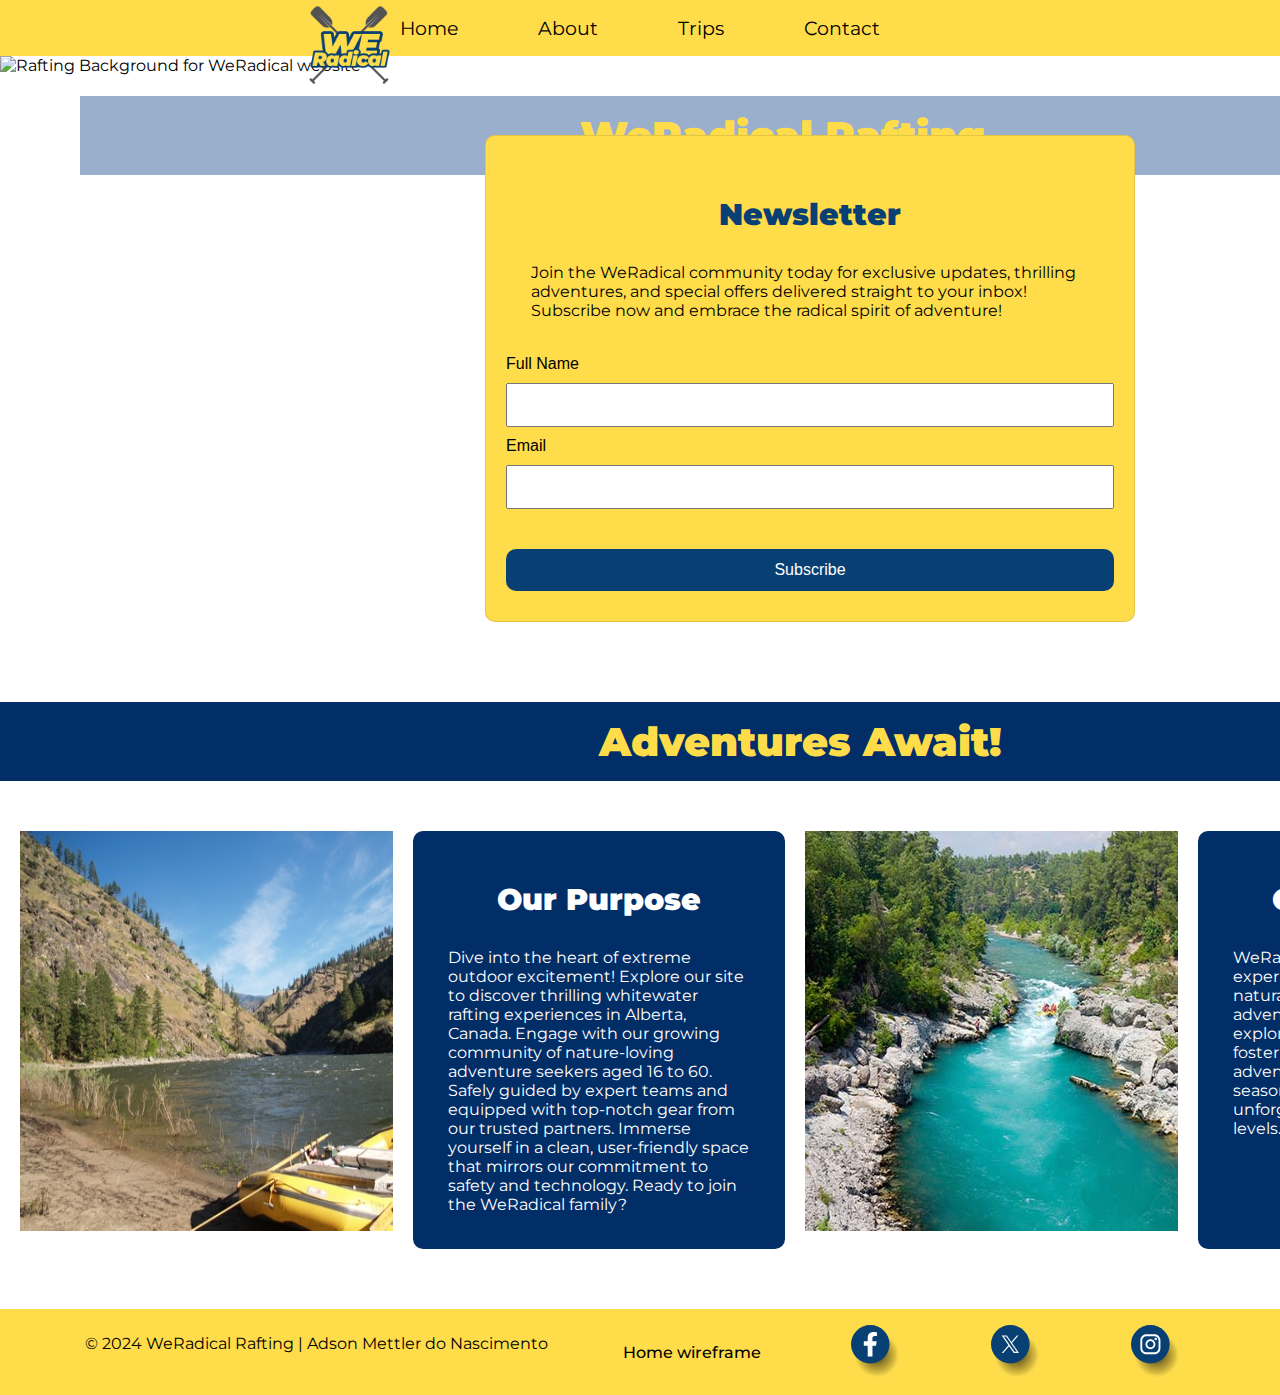
==== wwr/index.html @ 5e726e75 "updated 2024-04-09" ====
<!DOCTYPE html>
<html lang="en-US">
<head>
    <meta charset="UTF-8">
    <meta name="viewport" content="width=device-width, initial-scale=1.0">
    <title>Home | WeRadical website</title>
    <meta name="description" content="The Home Page of WeRadical. A company pursuit of adventure, safety, and the unyielding spirit of exploration.">
    <meta name="author" content="Adson Mettler do Nascimento">
    <link rel="stylesheet" href="styles/rafting.css">
</head>
<body>
    <header class="grid">
        <img src="images/logo.png" alt="Rafting Site Logo" width="100">
        <nav>
            <ul class="navigation">
                <li><a href="index.html">Home</a></li>
                <li><a href="about.html">About</a></li>
                <li><a href="trips.html">Trips</a></li>
                <li><a href="contact.html">Contact</a></li>
            </ul>
        </nav>
    </header>
    <main>
        <div class="hero">
            <img src="images/jackalope-west-unsplash-heropage.png" alt="Rafting Background for WeRadical website" width="1920">
            <section>
                <h1>WeRadical Rafting</h1>
            </section>
            <section class="flexbox-container">
                <div class="flexbox-button">
                    <a href="trips.html" class="button">Explore Our Trips Now!</a>
                </div>
            </section>
        <div>
            <form class="form-container">
                <h2>
                    Newsletter
                </h2>
                <p class="radio-message">Join the WeRadical community today for exclusive updates, thrilling adventures, and special offers delivered straight to your inbox! Subscribe now and embrace the radical spirit of adventure!</p>
                <div class="form-item">
                    <div class="form-item column">
                        <label for="fullname">Full Name</label>
                        <input type="text" id="fullname" name="fullname">
                    </div>
                    <div class="form-item column">
                        <label for="email">Email</label>
                        <input type="text" id="email" name="email">
                    </div>
                    <button type="submit">Subscribe</button>
                </div>
            </form>
            <div class="container">
                <div class="header">
                    <h1>Adventures Await!</h1>
                </div>
                <div class="content">
                    <div class="image">
                        <img src="images/salmon-boat-beach.jpg" alt="Rafting boat">
                    </div>
                    <div class="text">
                        <h2>Our Purpose</h2>
                        <p>Dive into the heart of extreme outdoor excitement! Explore our site to  discover thrilling whitewater rafting experiences in Alberta, Canada.  Engage with our growing community of nature-loving adventure seekers  aged 16 to 60. Safely guided by expert teams and equipped with top-notch  gear from our trusted partners. Immerse yourself in a clean,  user-friendly space that mirrors our commitment to safety and  technology. Ready to join the WeRadical family?</p>
                    </div>
                    <div class="image">
                        <img src="images/rafting58_600.jpg" alt="White Water Rafting landscape">
                    </div>
                    <div class="text">
                        <h2>Our Offerings</h2>
                        <p>WeRadical offers immersive experiences in Alberta's breathtaking natural landscapes, inviting adventure seekers aged 16 to 60 to explore challenging rapids while fostering camaraderie. With tailored adventures for both beginners and seasoned rafters, we ensure unforgettable experiences for all skill levels.</p>
                    </div>
                </div>
            </div>
    </main>
    <footer>
        <p>&copy; 2024 WeRadical Rafting | Adson Mettler do Nascimento</p>
            <nav class="sociallinks">
                <a href="https://www.figma.com/file/1MfiggdyAHxFcgs5xkenqQ/Wireframe-for-WeRadical-Contact-page?type=design&node-id=0%3A1&mode=design&t=2NAmxmzRXRmbnytL-1" target="_blank" class="wireframe">Home wireframe</a>
                <a href="https://facebook.com" target="_blank">
                    <img src="images/facebook.svg" alt="Facebook" width="50">
                </a>
                <a href="https://twitter.com" target="_blank">
                    <img src="images/twitterx.svg" alt="X Twitter" width="50">
                </a>
                <a href="https://instagram.com" target="_blank">
                    <img src="images/instagram.svg" alt="Instagram" width="50">
                </a>
            </nav>
    </footer>
</body>
</html>
---- wwr/styles/rafting.css ----
@import url('https://fonts.googleapis.com/css2?family=Montserrat:ital,wght@0,100..900;1,100..900&display=swap');

/* VARIABLES */

:root {
    --primary-color: #FFDD4A;
    --secondary-color: #F4FEC1;
    --accent1-color: #3C6997;
    --accent2-color: #094074;
    
    --heading-font: 'Montserrat', sans-serif;
    --paragraph-font: 'Montserrat', sans-serif;

    --nav-background-color: #ffffff;
    --nav-link-color: #000000;
    --nav-hover-link-color: #ffffff;
    --nav-hover-background-color: #094074;
}

* {
    margin: 0;
    padding: 0;
    box-sizing: border-box;
}

/* BODY starts */

body {
    font-family: var(--paragraph-font);
    max-width: 1600px;
}
body {
    font-family: 'Montserrat', sans-serif;
}


/* HEADER starts */

h1, h2, h3, h4, h5, h6 {
    font-family: var(--heading-font);
    color: var(--accent2-color);
}
header {
    background-color: var(--primary-color);
    display: grid;
    max-width: 1600px;
}

.navigation {
    display: flex;
    list-style: none;
    justify-content: center;
    font-size: 1.2rem;
}

nav a {
    display: block;
    color: var(--nav-link-color);
    text-decoration: none;
    padding: 1rem 40px;
}

.navigation a:hover {
    color: var(--nav-hover-link-color);
    background-color: var(--nav-hover-background-color);
}

header img {
    position: absolute;
    z-index: 1;
}

/* HEADER ends */
/* MAIN starts */

main div img {
    position: relative;
    width: 1600px;
    height: auto;
    display: flex;
    justify-content: center;
}

p {
    padding: 25px;
}

h1 {
    font-weight: 900;
}

h2 {
    font-weight: 800;
    text-align: center;
    padding-bottom: 20px;
    font-size: 28px;
}

/* MAIN ends */
/* FOOTER starts */

footer {
	display: flex;
    bottom: 0;
    background-color: var(--primary-color);
    font-size: 1rem;
    width: auto;
    justify-content: center;
}

footer nav a {
    display: flex;
    color: var(--nav-link-color);
    text-decoration: none;
    padding-left: 50px;
}

footer p {
    text-align: center;
}

.wireframe {
    justify-content: center;
    align-items: center;
    font-weight: 500;
}

.wireframe:hover {
    justify-content: center;
    align-items: center;
    background-color: #094074;
    color: #ffffff;
}

/* Class and sections */

.grid img {
    position: absolute;
    left: 300px;
}

.hero {
    position: relative;
    width: 1500px;
    height: auto;
}

.hero h1 {
    position: absolute;
    font-size: 40px;
    height: auto;
    top: 40px;
    left: 80px;
    padding-right: 500px;
    padding-left: 500px;
    padding-bottom: 15px;
    padding-top: 15px;
    background-color: rgba(0, 54, 125, 0.4);
    color: var(--primary-color);
    text-align: center;
}

.hero article img {
    position: absolute;
    display: block;
    width: 15%;
    height: auto;
    top: 380px;
    left: 900px;
    margin: auto;
    z-index: 1;
}

.hero section img {
    display: block;
    width: 45%;
    height: auto;
}

.hero article p {
    position: absolute;
    display: block;
    top: 360px;
    left: 500px;
    width: 650px;
    padding-right: 280px;
    padding-bottom: 30px;
    background-color: rgba(0, 0, 0, 0.65);
    color: #ffffff;
    margin: auto;
}

section {
    display: flex;
    justify-content: space-around;
}

.flexbox-container {
    display: flex;
    padding-top: 20px;
}

.flexbox-item {
    width: 600px;
}


.flexbox-button .button {
    position: absolute;
    display: block;
    justify-content: center;
    width: 300px;
    top: 450px;
    left: 650px;
    margin: 40px 0 10px;
    background-color: #FFDD4A;
    color: #094074;
    border: none;
    border-radius: 10px;
    padding: 12px;
    font-size: 16px;
    font-weight: 600;
    text-decoration: none;
    text-align: center;
}

.flexbox-button:hover .button {
    background-color: #094074;
    color: #ffffff;
    text-decoration: none;
}

/* GRID OF IMAGES using FLEXBOX */

div h2 {
    padding-top: 40px;
    padding-bottom: 5px;
}

.h2 {
    color: rgba(0, 0, 0, 0.0);
    z-index: 1;
    align-self: flex-start;
}


.flexbox-container-2 {
    height: 800px;
    display: flex;
    flex-direction: row;
    justify-content: right;
    align-items: center;
    flex-wrap: wrap;
}

.img {
    width: 700px;
    height: auto;
    margin: -150px;
}

.img-1 {
    min-height: 100px;
}

.img-2 {
    min-height: 100px;
}

.img-3 {
    min-height: 100px;
    flex-shrink: 0;
    align-self: flex-start;
    width: 800px;
}

.img-4 {
    min-height: 100px;
}

.img-5 {
    min-height: 100px;
}

figcaption {
    background-color: var(--accent2-color);
    color: #fff;
    font: italic smaller sans-serif;
    padding: 3px;
    text-align: center;
    max-width: 200px;
  }

  .sociallinks {
    display: flex;
}


/* EMPLOYER at Contact Page */

.employergrid {
    display: flex;
    column-gap: 80px;
    justify-content: center;
    padding-top: 200px;
    padding-bottom: 80px;
}

.employergrid h1 {
    position: absolute;
    z-index: 1;
    top: 160px;
}

.employer {
    width: 200px;
}

.employer img {
    width: 200px;
    height: auto;
    align-items: center;
}

/* EMPLOYERS end page */

/* FORM STYLE */

.form-container {
    position: relative;
    left: 60px;
}

form {
    width: 650px;
    margin: 40px auto 20px;
    padding: 20px;
    border: 1px solid rgba(0, 0, 0, 0.1);
    border-radius: 10px;
    background-color: #FFDD4A;
    display: grid;
}


h2 {
    padding: 10px;
    color: #094074;
    font-size: 30px;
    font-weight: 900;
    padding-top: 20px;
}

label {
    padding-bottom: 10px;
    padding-top: 10px;
}

label, input, button, select, textarea {
    font-family: Arial, sans-serif;
}

input, select, textarea {
    padding: 20px;
    font-size: 16px;
}

input {
    height: 22px;
    vertical-align: bottom;
}

.radio-message {
    display: flex;
    justify-content: center;
}

.radio {
    display: inline-flex;
    align-items: center;
    margin-right: 10px;
}



button {
    margin: 40px 0 10px;
    background-color: #094074;
    color: #fff;
    border: none;
    border-radius: 10px;
    padding: 12px;
    font-size: 16px;
}

button:hover {
    background-color: #F4FEC1;
    color: #094074;
}

.form-item {
    display: grid;
}

input[type="checkbox"] {
    width: 22px;
    height: 22px;
    vertical-align: bottom;
    margin-right: 10px;
}

.checkbox label {
    display: inline-flex;
    padding-top: 20px;
}


/* CONTACT INFO PAGE starts */

.contact-container {
    display: flex;
    justify-content: center;
    align-items: flex-start;
    padding-top: 80px;
}

.contact-item {
    padding-top: 140px;
    padding-bottom: 80px;
}

.contact-item img {
    width: 40px;
}

.contact-item-1 {
    position: absolute;
    z-index: 1;
    justify-self: center;
    top: 1280px;
    font-size: 40px;
}

.contact-item-2 {
    display: flex;
    flex-direction: column;
}

.contact-item-3 {
    padding-left: 150px;
}

.contact-item-3 h3 {
    padding-bottom: 20px;
}

.contact-item-3 iframe {
    width: 500px;
    height: 300px;
}


/* HOME PAGE BODY SECTION 3 */


.container {
    max-width: 1600px;
    margin: 0 auto;
    padding: 20px;
    max-height: 800px;
}

.header h1 {
    position: relative;
    text-align: center;
    left: -20px;
    width: 1600px;
    margin-bottom: 30px;
    z-index: 1;
    font-family: 'Montserrat', sans-serif;
    background-color: rgb(2, 46, 104);
}

.content {
    display: grid;
    grid-template-columns: repeat(auto-fit, minmax(300px, 1fr));
    gap: 20px;
    justify-content: space-around;
    width: 1550px;
}

.image {
    overflow: hidden;
    position: relative; /* Add position relative to create stacking context */
}

.image img {
    justify-content: space-around;
    width: 500px;
    height: 400px;
    margin-top: 60px;
    margin-bottom: 40px;
}

.text {
    position: relative; /* Position absolutely relative to the image */
    bottom: 0; /* Align to the bottom of the image */
    width: auto;
    background-color: rgb(2, 46, 104, 1); /* Dark transparent background */
    color: #fff; /* White text color */
    padding: 10px;
    border-radius: 10px;
    margin-top: 60px;
    margin-bottom: 40px;
}

.text h2 {
    color: #fff;
}

.text p {
    margin: 0;
}
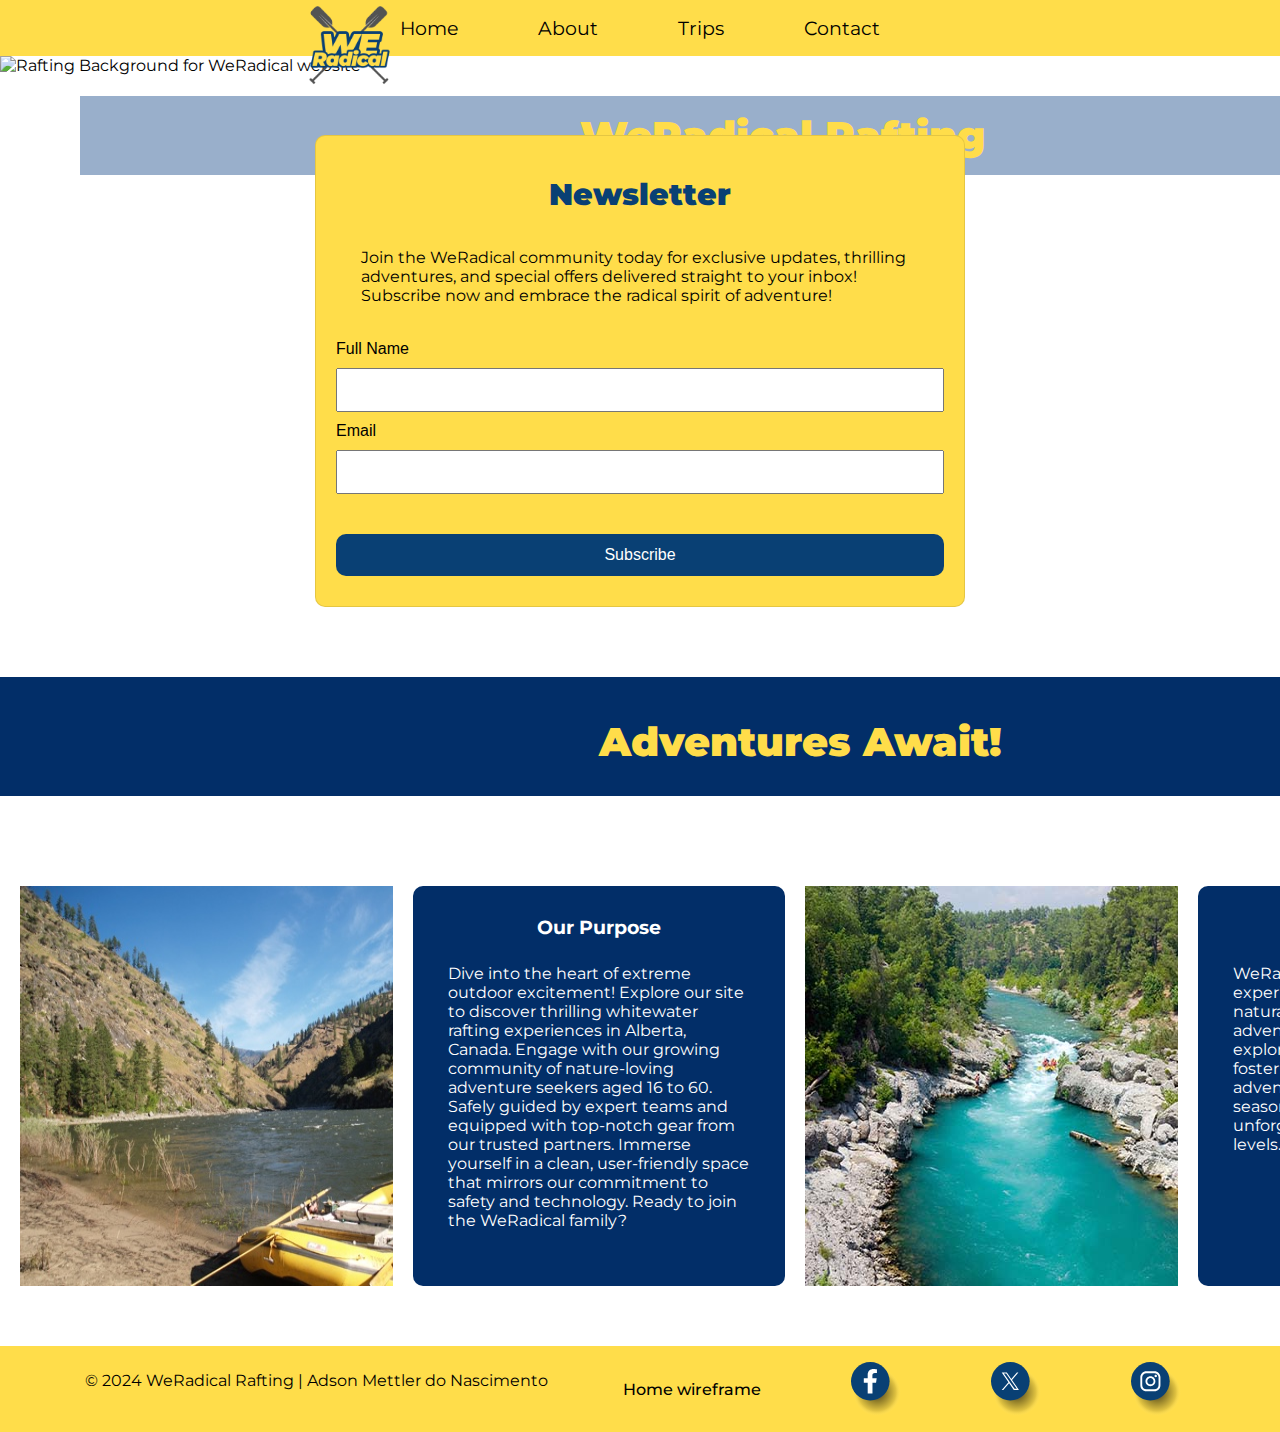
==== commit c5090213: "updated 2024-04-09" ====
--- a/wwr/index.html
+++ b/wwr/index.html
@@ -24,53 +24,51 @@
     <main>
         <div class="hero">
             <img src="images/jackalope-west-unsplash-heropage.png" alt="Rafting Background for WeRadical website" width="1920">
-            <section>
+            <section class="flexbox-container">
                 <h1>WeRadical Rafting</h1>
-            </section>
-            <section class="flexbox-container">
                 <div class="flexbox-button">
                     <a href="trips.html" class="button">Explore Our Trips Now!</a>
                 </div>
             </section>
-        <div>
-            <form class="form-container">
-                <h2>
-                    Newsletter
-                </h2>
-                <p class="radio-message">Join the WeRadical community today for exclusive updates, thrilling adventures, and special offers delivered straight to your inbox! Subscribe now and embrace the radical spirit of adventure!</p>
-                <div class="form-item">
-                    <div class="form-item column">
-                        <label for="fullname">Full Name</label>
-                        <input type="text" id="fullname" name="fullname">
-                    </div>
-                    <div class="form-item column">
-                        <label for="email">Email</label>
-                        <input type="text" id="email" name="email">
-                    </div>
+        </div>
+        <form class="form-container">
+            <h2>
+                Newsletter
+            </h2>
+            <p class="radio-message">Join the WeRadical community today for exclusive updates, thrilling adventures, and special offers delivered straight to your inbox! Subscribe now and embrace the radical spirit of adventure!</p>
+            <div class="form-item">
+                <div class="form-item column">
+                    <label for="fullname">Full Name</label>
+                    <input type="text" id="fullname" name="fullname">
+                </div>
+                <div class="form-item column">
+                    <label for="email">Email</label>
+                    <input type="text" id="email" name="email">
                     <button type="submit">Subscribe</button>
                 </div>
-            </form>
-            <div class="container">
-                <div class="header">
-                    <h1>Adventures Await!</h1>
+            </div>
+        </form>
+        <div class="container">
+            <div class="header">
+                <h2>Adventures Await!</h2>
+            </div>
+            <div class="content">
+                <div class="image">
+                    <img src="images/salmon-boat-beach.jpg" alt="Rafting boat">
                 </div>
-                <div class="content">
-                    <div class="image">
-                        <img src="images/salmon-boat-beach.jpg" alt="Rafting boat">
-                    </div>
-                    <div class="text">
-                        <h2>Our Purpose</h2>
-                        <p>Dive into the heart of extreme outdoor excitement! Explore our site to  discover thrilling whitewater rafting experiences in Alberta, Canada.  Engage with our growing community of nature-loving adventure seekers  aged 16 to 60. Safely guided by expert teams and equipped with top-notch  gear from our trusted partners. Immerse yourself in a clean,  user-friendly space that mirrors our commitment to safety and  technology. Ready to join the WeRadical family?</p>
-                    </div>
-                    <div class="image">
-                        <img src="images/rafting58_600.jpg" alt="White Water Rafting landscape">
-                    </div>
-                    <div class="text">
-                        <h2>Our Offerings</h2>
-                        <p>WeRadical offers immersive experiences in Alberta's breathtaking natural landscapes, inviting adventure seekers aged 16 to 60 to explore challenging rapids while fostering camaraderie. With tailored adventures for both beginners and seasoned rafters, we ensure unforgettable experiences for all skill levels.</p>
-                    </div>
+                <div class="text">
+                    <h3>Our Purpose</h3>
+                    <p>Dive into the heart of extreme outdoor excitement! Explore our site to  discover thrilling whitewater rafting experiences in Alberta, Canada.  Engage with our growing community of nature-loving adventure seekers  aged 16 to 60. Safely guided by expert teams and equipped with top-notch  gear from our trusted partners. Immerse yourself in a clean,  user-friendly space that mirrors our commitment to safety and  technology. Ready to join the WeRadical family?</p>
+                </div>
+                <div class="image">
+                    <img src="images/rafting58_600.jpg" alt="White Water Rafting landscape">
+                </div>
+                <div class="text">
+                    <h3>Our Offerings</h3>
+                    <p>WeRadical offers immersive experiences in Alberta's breathtaking natural landscapes, inviting adventure seekers aged 16 to 60 to explore challenging rapids while fostering camaraderie. With tailored adventures for both beginners and seasoned rafters, we ensure unforgettable experiences for all skill levels.</p>
                 </div>
             </div>
+        </div>
     </main>
     <footer>
         <p>&copy; 2024 WeRadical Rafting | Adson Mettler do Nascimento</p>
--- a/wwr/styles/rafting.css
+++ b/wwr/styles/rafting.css
@@ -329,7 +329,7 @@
 
 .form-container {
     position: relative;
-    left: 60px;
+    left: auto;
 }
 
 form {
@@ -470,15 +470,21 @@
     max-height: 800px;
 }
 
-.header h1 {
+.header h2 {
     position: relative;
     text-align: center;
     left: -20px;
     width: 1600px;
     margin-bottom: 30px;
+    margin-top: 30px;
     z-index: 1;
     font-family: 'Montserrat', sans-serif;
     background-color: rgb(2, 46, 104);
+    font-size: 40px;
+    height: auto;
+    color: var(--primary-color);
+    text-align: center;
+    padding-bottom: 30px;
 }
 
 .content {
@@ -514,8 +520,10 @@
     margin-bottom: 40px;
 }
 
-.text h2 {
+.text h3 {
     color: #fff;
+    text-align: center;
+    margin-top: 20px;
 }
 
 .text p {
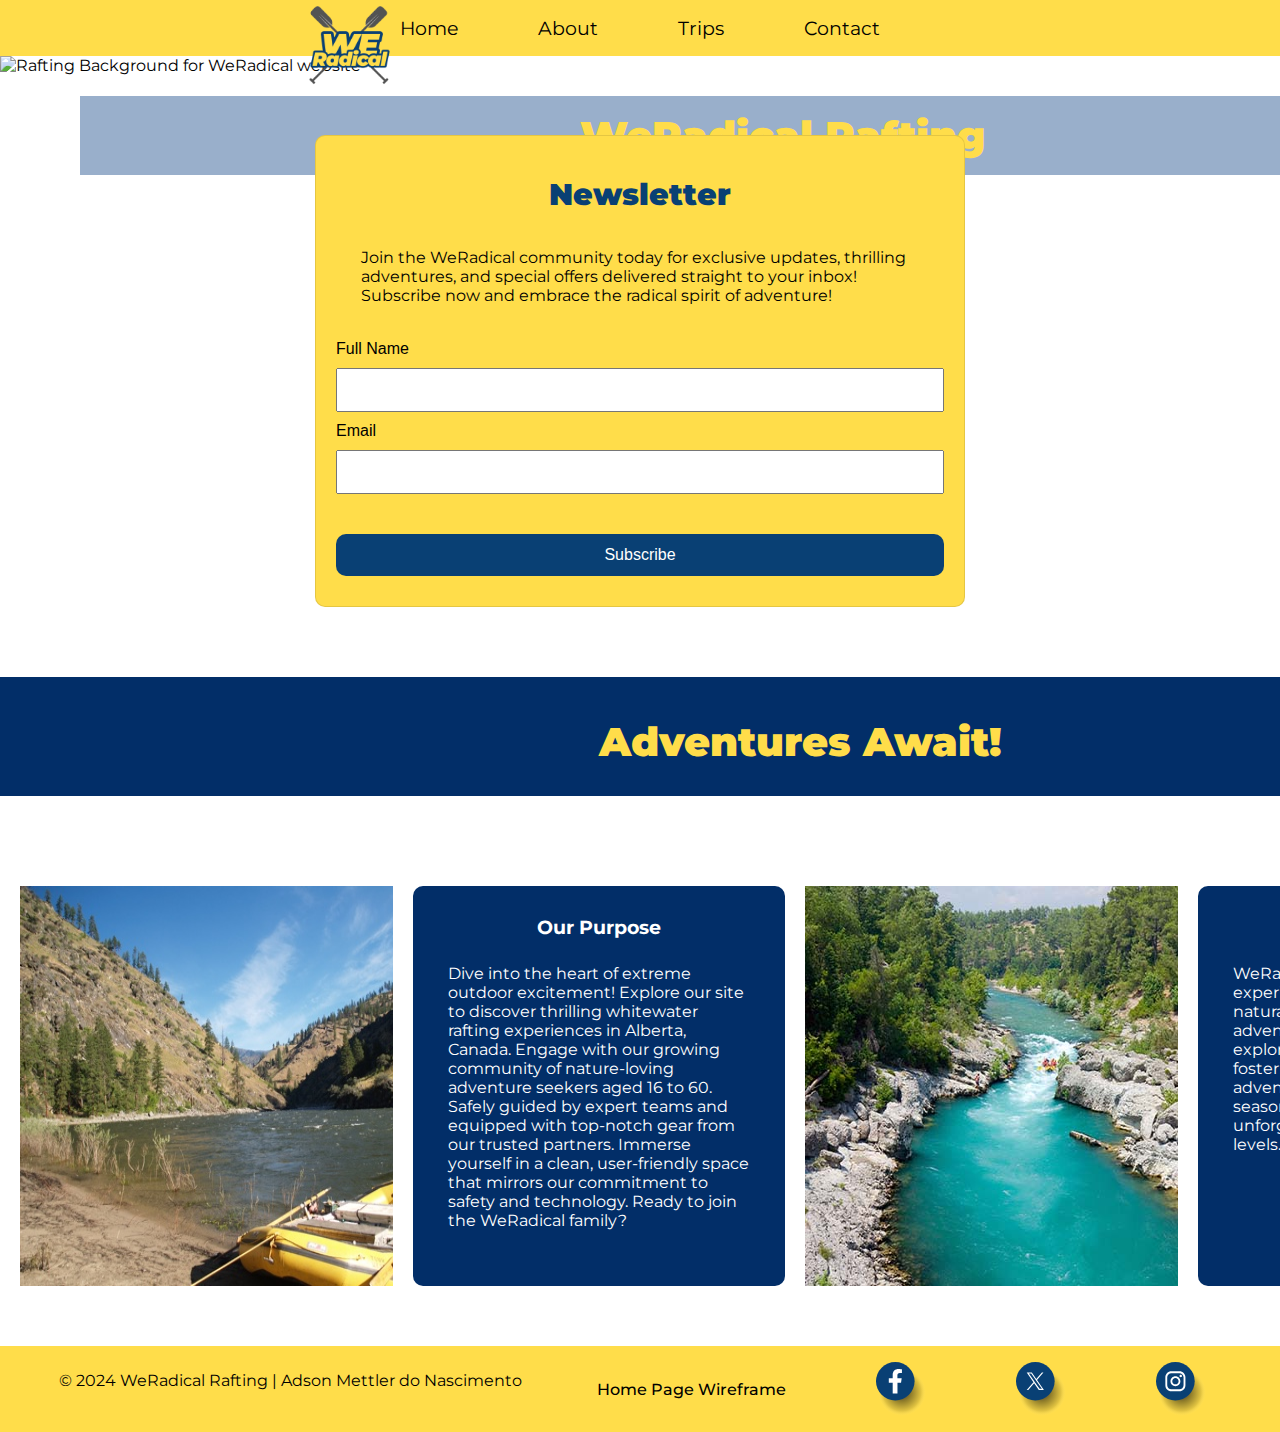
==== commit b8d17440: "updated 2024-04-09" ====
--- a/wwr/index.html
+++ b/wwr/index.html
@@ -73,7 +73,7 @@
     <footer>
         <p>&copy; 2024 WeRadical Rafting | Adson Mettler do Nascimento</p>
             <nav class="sociallinks">
-                <a href="https://www.figma.com/file/1MfiggdyAHxFcgs5xkenqQ/Wireframe-for-WeRadical-Contact-page?type=design&node-id=0%3A1&mode=design&t=2NAmxmzRXRmbnytL-1" target="_blank" class="wireframe">Home wireframe</a>
+                <a href="https://www.figma.com/file/1MfiggdyAHxFcgs5xkenqQ/Wireframe-for-WeRadical-Contact-page?type=design&node-id=0%3A1&mode=design&t=2NAmxmzRXRmbnytL-1" target="_blank" class="wireframe">Home Page Wireframe</a>
                 <a href="https://facebook.com" target="_blank">
                     <img src="images/facebook.svg" alt="Facebook" width="50">
                 </a>
--- a/wwr/styles/rafting.css
+++ b/wwr/styles/rafting.css
@@ -159,6 +159,33 @@
     background-color: rgba(0, 54, 125, 0.4);
     color: var(--primary-color);
     text-align: center;
+}
+
+.hero-trip h1 {
+    position: absolute;
+    font-size: 40px;
+    height: auto;
+    top: 250px;
+    left: 80px;
+    padding-right: 300px;
+    padding-left: 300px;
+    padding-bottom: 15px;
+    padding-top: 15px;
+    background-color: rgba(0, 54, 125, 0.4);
+    color: var(--primary-color);
+    text-align: center;
+}
+
+.hero-trip h3 {
+    position: absolute;
+    font-size: 20px;
+    text-align: center;
+    justify-content: center;
+    left: 560px;
+    bottom: 340px;
+    z-index: 0;
+    color: #fff;
+    font-weight: 300;
 }
 
 .hero article img {
@@ -509,11 +536,11 @@
 }
 
 .text {
-    position: relative; /* Position absolutely relative to the image */
+    position: relative;
     bottom: 0; /* Align to the bottom of the image */
     width: auto;
-    background-color: rgb(2, 46, 104, 1); /* Dark transparent background */
-    color: #fff; /* White text color */
+    background-color: rgb(2, 46, 104, 1);
+    color: #fff;
     padding: 10px;
     border-radius: 10px;
     margin-top: 60px;
@@ -528,4 +555,79 @@
 
 .text p {
     margin: 0;
+}
+
+
+/* TRIPS PAGE SECTION TRIPS FEATURES */
+
+.features {
+    display: flex;
+    justify-content: space-around;
+    padding: 20px;
+}
+
+.feature {
+    width: 30%;
+    padding: 20px;
+    background-color: #f9f9f9;
+    border-radius: 10px;
+    box-shadow: 0 0 10px rgba(0, 0, 0, 0.1);
+}
+
+.feature img {
+    width: 100%;
+    border-radius: 10px;
+}
+
+.description {
+    margin-top: 10px;
+}
+
+.description h2 {
+    margin-top: 0;
+}
+
+.description p {
+    color: #666;
+}
+
+
+/* TRIPS PAGE SECTION TABLE */
+
+.table-container {
+    max-width: 900px;
+    margin: 0 auto;
+    padding: 20px;
+}
+
+.table-container h2 {
+    margin-bottom: 40px;
+}
+
+table {
+    width: 100%;
+    border-collapse: collapse;
+}
+
+th, td {
+    border: 1px solid var(--accent2-color);
+    padding: 8px;
+    text-align: center;
+}
+
+th {
+    background-color: var(--primary-color);
+    color: #094074;
+    font-size: 18px;
+    font-family: var(--heading-font)
+}
+
+td {
+    font-size: 16px;
+}
+
+.note {
+    font-style: italic;
+    margin-top: 10px;
+    font-size: 14px;
 }